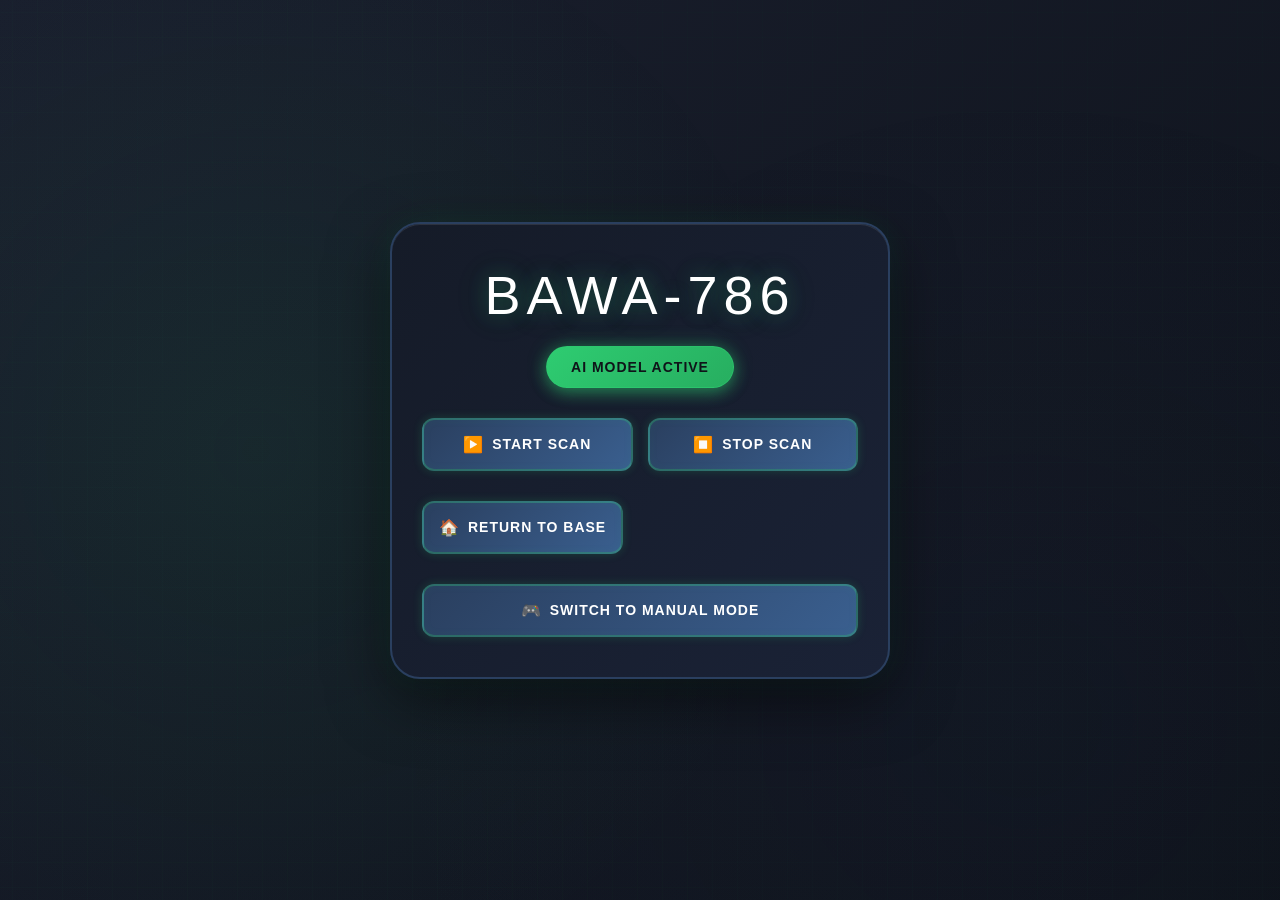
==== app/templates/autonomous.html @ b45887a3 "Restructured and added app files" ====
<!DOCTYPE html>
<html lang="en">
<head>
    <meta charset="UTF-8">
    <meta name="viewport" content="width=device-width, initial-scale=1.0">
    <title>BAWA-786 Autonomous Mode</title>
    <style>
        @keyframes fadeIn {
            from {
                opacity: 0;
                transform: translateY(20px);
            }
            to {
                opacity: 1;
                transform: translateY(0);
            }
        }

        @keyframes glow {
            0%, 100% {
                box-shadow: 0 0 20px rgba(46, 204, 113, 0.3);
            }
            50% {
                box-shadow: 0 0 30px rgba(46, 204, 113, 0.6);
            }
        }

        @keyframes buttonPulse {
            0% {
                transform: scale(1);
            }
            50% {
                transform: scale(1.02);
            }
            100% {
                transform: scale(1);
            }
        }

        @keyframes neonGlow {
            0%, 100% {
                text-shadow: 0 0 10px rgba(46, 204, 113, 0.5),
                            0 0 20px rgba(46, 204, 113, 0.3);
                box-shadow: 0 0 10px rgba(46, 204, 113, 0.4),
                           inset 0 0 10px rgba(46, 204, 113, 0.1);
            }
            50% {
                text-shadow: 0 0 20px rgba(46, 204, 113, 0.8),
                            0 0 30px rgba(46, 204, 113, 0.6);
                box-shadow: 0 0 20px rgba(46, 204, 113, 0.6),
                           inset 0 0 10px rgba(46, 204, 113, 0.2);
            }
        }

        @keyframes animatedBackground {
            0% {
                background-position: 0% 50%;
            }
            50% {
                background-position: 100% 50%;
            }
            100% {
                background-position: 0% 50%;
            }
        }

        @keyframes iconBounce {
            0%, 100% {
                transform: translateY(0);
            }
            50% {
                transform: translateY(-5px);
            }
        }

        * {
            margin: 0;
            padding: 0;
            box-sizing: border-box;
        }

        body {
            background: linear-gradient(-45deg, #0f1419, #1a1f2e, #0a0e14, #1a1f2e);
            background-size: 400% 400%;
            animation: animatedBackground 15s ease infinite;
            font-family: 'Segoe UI', Tahoma, Geneva, Verdana, sans-serif;
            color: #e0e0e0;
            min-height: 100vh;
            display: flex;
            justify-content: center;
            align-items: center;
            padding: 20px;
            position: relative;
            overflow-x: hidden;
        }

        body::before {
            content: '';
            position: fixed;
            top: 0;
            left: 0;
            width: 100%;
            height: 100%;
            background: radial-gradient(circle at 20% 50%, rgba(46, 204, 113, 0.08) 0%, transparent 50%),
                        radial-gradient(circle at 80% 80%, rgba(42, 63, 95, 0.08) 0%, transparent 50%);
            pointer-events: none;
            z-index: 0;
        }

        body::after {
            content: '';
            position: fixed;
            top: 0;
            left: 0;
            width: 100%;
            height: 100%;
            background-image: 
                linear-gradient(0deg, transparent 24%, rgba(46, 204, 113, 0.05) 25%, rgba(46, 204, 113, 0.05) 26%, transparent 27%, transparent 74%, rgba(46, 204, 113, 0.05) 75%, rgba(46, 204, 113, 0.05) 76%, transparent 77%, transparent),
                linear-gradient(90deg, transparent 24%, rgba(46, 204, 113, 0.05) 25%, rgba(46, 204, 113, 0.05) 26%, transparent 27%, transparent 74%, rgba(46, 204, 113, 0.05) 75%, rgba(46, 204, 113, 0.05) 76%, transparent 77%, transparent);
            background-size: 50px 50px;
            pointer-events: none;
            z-index: 0;
            opacity: 0.3;
        }

        .container {
            background: linear-gradient(135deg, #151b28 0%, #1a2236 100%);
            border: 2px solid #2a3f5f;
            border-radius: 30px;
            padding: 40px 30px;
            width: 100%;
            max-width: 500px;
            box-shadow: 0 20px 60px rgba(0, 0, 0, 0.5), 
                        inset 0 1px 0 rgba(255, 255, 255, 0.1),
                        0 0 30px rgba(46, 204, 113, 0.1);
            animation: fadeIn 0.8s ease-out;
            position: relative;
            backdrop-filter: blur(10px);
            z-index: 1;
        }

        .header {
            position: relative;
            text-align: center;
            margin-bottom: 30px;
            animation: fadeIn 1s ease-out 0.2s both;
        }

        .settings-icon {
            position: absolute;
            top: 0;
            right: 0;
            font-size: 24px;
            cursor: pointer;
            opacity: 0.7;
            transition: all 0.3s ease;
            animation: iconBounce 3s ease-in-out infinite;
        }

        .settings-icon:hover {
            opacity: 1;
            transform: rotate(90deg);
            animation: none;
        }

        .title {
            font-size: 54px;
            font-weight: 300;
            letter-spacing: 6px;
            color: #ffffff;
            margin-bottom: 20px;
            text-shadow: 0 0 20px rgba(46, 204, 113, 0.3),
                        0 0 40px rgba(46, 204, 113, 0.15);
            animation: neonGlow 2s ease-in-out infinite;
        }

        .status-badge {
            background: linear-gradient(135deg, #2ecc71 0%, #27ae60 100%);
            color: #0f1419;
            padding: 12px 24px;
            border-radius: 25px;
            display: inline-block;
            font-weight: 700;
            font-size: 14px;
            letter-spacing: 1px;
            box-shadow: 0 5px 15px rgba(46, 204, 113, 0.4),
                       0 0 20px rgba(46, 204, 113, 0.3);
            animation: glow 3s ease-in-out infinite;
            border: 1px solid rgba(46, 204, 113, 0.6);
        }

        .button-group {
            display: grid;
            grid-template-columns: 1fr 1fr;
            gap: 15px;
            margin: 30px 0;
            animation: fadeIn 1s ease-out 0.4s both;
        }

        .btn {
            padding: 15px;
            border: none;
            border-radius: 12px;
            font-size: 14px;
            font-weight: 600;
            letter-spacing: 1px;
            cursor: pointer;
            transition: all 0.4s cubic-bezier(0.175, 0.885, 0.32, 1.275);
            text-transform: uppercase;
            position: relative;
            overflow: hidden;
            display: flex;
            align-items: center;
            justify-content: center;
            gap: 8px;
        }

        .btn::before {
            content: '';
            position: absolute;
            top: 50%;
            left: 50%;
            width: 0;
            height: 0;
            border-radius: 50%;
            background: rgba(255, 255, 255, 0.2);
            transform: translate(-50%, -50%);
            transition: width 0.6s, height 0.6s;
        }

        .btn:active::before {
            width: 300px;
            height: 300px;
        }

        .btn-secondary {
            background: linear-gradient(135deg, #2a3f5f 0%, #3a5f8f 100%);
            color: #ffffff;
            border: 2px solid rgba(46, 204, 113, 0.3);
            box-shadow: 0 0 10px rgba(46, 204, 113, 0.2),
                       inset 0 0 10px rgba(46, 204, 113, 0.05);
        }

        .btn-secondary:hover {
            background: linear-gradient(135deg, #3a5f8f 0%, #4a7faf 100%);
            transform: translateY(-3px);
            box-shadow: 0 10px 25px rgba(46, 204, 113, 0.3),
                       0 0 20px rgba(46, 204, 113, 0.4),
                       inset 0 0 10px rgba(46, 204, 113, 0.1);
            border-color: rgba(46, 204, 113, 0.8);
        }

        .btn-secondary:active {
            transform: translateY(-1px);
            animation: buttonPulse 0.3s ease;
        }

        .btn-danger {
            background: linear-gradient(135deg, #c0392b 0%, #e74c3c 100%);
            color: #ffffff;
            padding: 18px;
            font-size: 16px;
            margin: 15px 0;
            border: 2px solid rgba(231, 76, 60, 0.3);
            box-shadow: 0 0 10px rgba(231, 76, 60, 0.2),
                       inset 0 0 10px rgba(231, 76, 60, 0.05);
        }

        .btn-danger:hover {
            background: linear-gradient(135deg, #e74c3c 0%, #ec7063 100%);
            transform: translateY(-3px);
            box-shadow: 0 10px 30px rgba(231, 76, 60, 0.4),
                       0 0 25px rgba(231, 76, 60, 0.5),
                       inset 0 0 10px rgba(231, 76, 60, 0.15);
            border-color: rgba(231, 76, 60, 0.8);
        }

        .btn-danger:active {
            transform: translateY(-1px);
            animation: buttonPulse 0.3s ease;
        }

        .button-bottom {
            display: grid;
            grid-template-columns: 1fr;
            gap: 15px;
            margin-top: 30px;
            animation: fadeIn 1s ease-out 0.6s both;
        }

        .btn-manual {
            background: linear-gradient(135deg, #2a3f5f 0%, #3a5f8f 100%);
            color: #ffffff;
            padding: 15px;
            border: 2px solid rgba(46, 204, 113, 0.3);
            box-shadow: 0 0 10px rgba(46, 204, 113, 0.2),
                       inset 0 0 10px rgba(46, 204, 113, 0.05);
        }

        .btn-manual:hover {
            background: linear-gradient(135deg, #3a5f8f 0%, #4a7faf 100%);
            transform: translateY(-3px);
            box-shadow: 0 10px 25px rgba(46, 204, 113, 0.3),
                       0 0 20px rgba(46, 204, 113, 0.4),
                       inset 0 0 10px rgba(46, 204, 113, 0.1);
            border-color: rgba(46, 204, 113, 0.8);
        }

        .btn-manual:active {
            transform: translateY(-1px);
            animation: buttonPulse 0.3s ease;
        }

        .icon {
            font-size: 16px;
            display: inline-block;
            animation: iconBounce 2s ease-in-out infinite;
        }

        .btn:hover .icon {
            animation: iconBounce 0.6s ease-in-out infinite;
        }
    </style>
</head>
<body>
    <div class="container">
        <!-- Header -->
        <div class="header">
            <!-- <div class="settings-icon">⚙️</div> -->
            <div class="title">BAWA-786</div>
            <div class="status-badge">AI MODEL ACTIVE</div>
        </div>

        <!-- Control Buttons -->
        <div class="button-group">
            <button class="btn btn-secondary" id="startBtn"><span class="icon">▶️</span> START SCAN</button>
            <button class="btn btn-secondary" id="stopBtn"><span class="icon">⏹️</span> STOP SCAN</button>
        </div>

        <!-- Emergency Stop -->
        <button class="btn btn-secondary" id="emergencyBtn"><span class="icon">🏠</span> RETURN TO BASE</button>

        <!-- Bottom Buttons -->
        <div class="button-bottom">
            <button class="btn btn-manual" id="manualBtn"><span class="icon">🎮</span> SWITCH TO MANUAL MODE</button>
        </div>
    </div>

    <script>
        document.getElementById('startBtn').addEventListener('click', () => {
            fetch('/start_scan').then(r => r.json()).then(d => console.log(d));
        });

        document.getElementById('stopBtn').addEventListener('click', () => {
            fetch('/stop_scan').then(r => r.json()).then(d => console.log(d));
        });

        document.getElementById('emergencyBtn').addEventListener('click', () => {
            fetch('/return_to_base').then(r => r.json()).then(d => console.log(d));
        });

        document.getElementById('manualBtn').addEventListener('click', () => {
            window.location.href = '/';
        });
    </script>
</body>
</html>
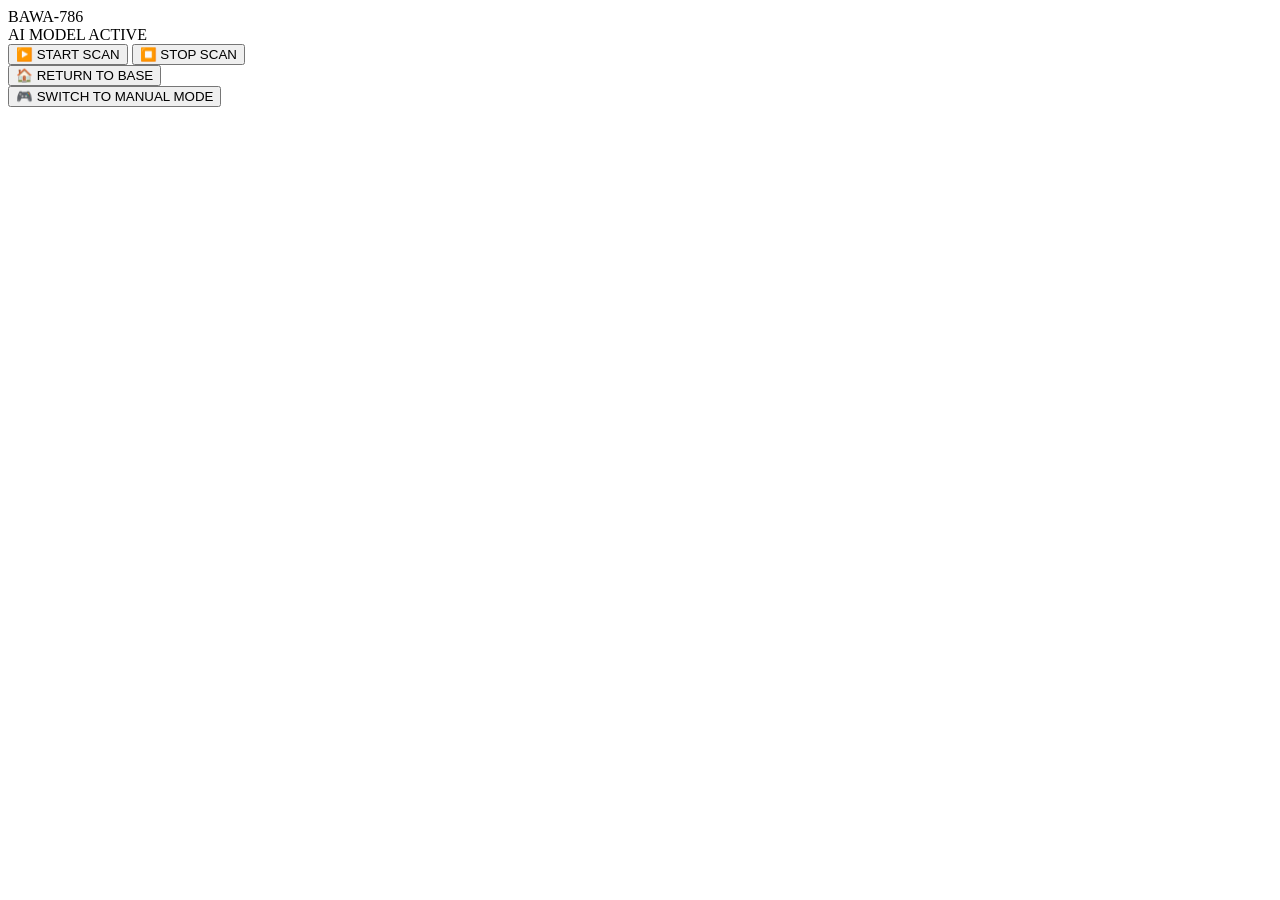
==== commit b394591b: "Added html and css files plus the image of desired display screen" ====
--- a/app/templates/autonomous.html
+++ b/app/templates/autonomous.html
@@ -4,323 +4,7 @@
     <meta charset="UTF-8">
     <meta name="viewport" content="width=device-width, initial-scale=1.0">
     <title>BAWA-786 Autonomous Mode</title>
-    <style>
-        @keyframes fadeIn {
-            from {
-                opacity: 0;
-                transform: translateY(20px);
-            }
-            to {
-                opacity: 1;
-                transform: translateY(0);
-            }
-        }
-
-        @keyframes glow {
-            0%, 100% {
-                box-shadow: 0 0 20px rgba(46, 204, 113, 0.3);
-            }
-            50% {
-                box-shadow: 0 0 30px rgba(46, 204, 113, 0.6);
-            }
-        }
-
-        @keyframes buttonPulse {
-            0% {
-                transform: scale(1);
-            }
-            50% {
-                transform: scale(1.02);
-            }
-            100% {
-                transform: scale(1);
-            }
-        }
-
-        @keyframes neonGlow {
-            0%, 100% {
-                text-shadow: 0 0 10px rgba(46, 204, 113, 0.5),
-                            0 0 20px rgba(46, 204, 113, 0.3);
-                box-shadow: 0 0 10px rgba(46, 204, 113, 0.4),
-                           inset 0 0 10px rgba(46, 204, 113, 0.1);
-            }
-            50% {
-                text-shadow: 0 0 20px rgba(46, 204, 113, 0.8),
-                            0 0 30px rgba(46, 204, 113, 0.6);
-                box-shadow: 0 0 20px rgba(46, 204, 113, 0.6),
-                           inset 0 0 10px rgba(46, 204, 113, 0.2);
-            }
-        }
-
-        @keyframes animatedBackground {
-            0% {
-                background-position: 0% 50%;
-            }
-            50% {
-                background-position: 100% 50%;
-            }
-            100% {
-                background-position: 0% 50%;
-            }
-        }
-
-        @keyframes iconBounce {
-            0%, 100% {
-                transform: translateY(0);
-            }
-            50% {
-                transform: translateY(-5px);
-            }
-        }
-
-        * {
-            margin: 0;
-            padding: 0;
-            box-sizing: border-box;
-        }
-
-        body {
-            background: linear-gradient(-45deg, #0f1419, #1a1f2e, #0a0e14, #1a1f2e);
-            background-size: 400% 400%;
-            animation: animatedBackground 15s ease infinite;
-            font-family: 'Segoe UI', Tahoma, Geneva, Verdana, sans-serif;
-            color: #e0e0e0;
-            min-height: 100vh;
-            display: flex;
-            justify-content: center;
-            align-items: center;
-            padding: 20px;
-            position: relative;
-            overflow-x: hidden;
-        }
-
-        body::before {
-            content: '';
-            position: fixed;
-            top: 0;
-            left: 0;
-            width: 100%;
-            height: 100%;
-            background: radial-gradient(circle at 20% 50%, rgba(46, 204, 113, 0.08) 0%, transparent 50%),
-                        radial-gradient(circle at 80% 80%, rgba(42, 63, 95, 0.08) 0%, transparent 50%);
-            pointer-events: none;
-            z-index: 0;
-        }
-
-        body::after {
-            content: '';
-            position: fixed;
-            top: 0;
-            left: 0;
-            width: 100%;
-            height: 100%;
-            background-image: 
-                linear-gradient(0deg, transparent 24%, rgba(46, 204, 113, 0.05) 25%, rgba(46, 204, 113, 0.05) 26%, transparent 27%, transparent 74%, rgba(46, 204, 113, 0.05) 75%, rgba(46, 204, 113, 0.05) 76%, transparent 77%, transparent),
-                linear-gradient(90deg, transparent 24%, rgba(46, 204, 113, 0.05) 25%, rgba(46, 204, 113, 0.05) 26%, transparent 27%, transparent 74%, rgba(46, 204, 113, 0.05) 75%, rgba(46, 204, 113, 0.05) 76%, transparent 77%, transparent);
-            background-size: 50px 50px;
-            pointer-events: none;
-            z-index: 0;
-            opacity: 0.3;
-        }
-
-        .container {
-            background: linear-gradient(135deg, #151b28 0%, #1a2236 100%);
-            border: 2px solid #2a3f5f;
-            border-radius: 30px;
-            padding: 40px 30px;
-            width: 100%;
-            max-width: 500px;
-            box-shadow: 0 20px 60px rgba(0, 0, 0, 0.5), 
-                        inset 0 1px 0 rgba(255, 255, 255, 0.1),
-                        0 0 30px rgba(46, 204, 113, 0.1);
-            animation: fadeIn 0.8s ease-out;
-            position: relative;
-            backdrop-filter: blur(10px);
-            z-index: 1;
-        }
-
-        .header {
-            position: relative;
-            text-align: center;
-            margin-bottom: 30px;
-            animation: fadeIn 1s ease-out 0.2s both;
-        }
-
-        .settings-icon {
-            position: absolute;
-            top: 0;
-            right: 0;
-            font-size: 24px;
-            cursor: pointer;
-            opacity: 0.7;
-            transition: all 0.3s ease;
-            animation: iconBounce 3s ease-in-out infinite;
-        }
-
-        .settings-icon:hover {
-            opacity: 1;
-            transform: rotate(90deg);
-            animation: none;
-        }
-
-        .title {
-            font-size: 54px;
-            font-weight: 300;
-            letter-spacing: 6px;
-            color: #ffffff;
-            margin-bottom: 20px;
-            text-shadow: 0 0 20px rgba(46, 204, 113, 0.3),
-                        0 0 40px rgba(46, 204, 113, 0.15);
-            animation: neonGlow 2s ease-in-out infinite;
-        }
-
-        .status-badge {
-            background: linear-gradient(135deg, #2ecc71 0%, #27ae60 100%);
-            color: #0f1419;
-            padding: 12px 24px;
-            border-radius: 25px;
-            display: inline-block;
-            font-weight: 700;
-            font-size: 14px;
-            letter-spacing: 1px;
-            box-shadow: 0 5px 15px rgba(46, 204, 113, 0.4),
-                       0 0 20px rgba(46, 204, 113, 0.3);
-            animation: glow 3s ease-in-out infinite;
-            border: 1px solid rgba(46, 204, 113, 0.6);
-        }
-
-        .button-group {
-            display: grid;
-            grid-template-columns: 1fr 1fr;
-            gap: 15px;
-            margin: 30px 0;
-            animation: fadeIn 1s ease-out 0.4s both;
-        }
-
-        .btn {
-            padding: 15px;
-            border: none;
-            border-radius: 12px;
-            font-size: 14px;
-            font-weight: 600;
-            letter-spacing: 1px;
-            cursor: pointer;
-            transition: all 0.4s cubic-bezier(0.175, 0.885, 0.32, 1.275);
-            text-transform: uppercase;
-            position: relative;
-            overflow: hidden;
-            display: flex;
-            align-items: center;
-            justify-content: center;
-            gap: 8px;
-        }
-
-        .btn::before {
-            content: '';
-            position: absolute;
-            top: 50%;
-            left: 50%;
-            width: 0;
-            height: 0;
-            border-radius: 50%;
-            background: rgba(255, 255, 255, 0.2);
-            transform: translate(-50%, -50%);
-            transition: width 0.6s, height 0.6s;
-        }
-
-        .btn:active::before {
-            width: 300px;
-            height: 300px;
-        }
-
-        .btn-secondary {
-            background: linear-gradient(135deg, #2a3f5f 0%, #3a5f8f 100%);
-            color: #ffffff;
-            border: 2px solid rgba(46, 204, 113, 0.3);
-            box-shadow: 0 0 10px rgba(46, 204, 113, 0.2),
-                       inset 0 0 10px rgba(46, 204, 113, 0.05);
-        }
-
-        .btn-secondary:hover {
-            background: linear-gradient(135deg, #3a5f8f 0%, #4a7faf 100%);
-            transform: translateY(-3px);
-            box-shadow: 0 10px 25px rgba(46, 204, 113, 0.3),
-                       0 0 20px rgba(46, 204, 113, 0.4),
-                       inset 0 0 10px rgba(46, 204, 113, 0.1);
-            border-color: rgba(46, 204, 113, 0.8);
-        }
-
-        .btn-secondary:active {
-            transform: translateY(-1px);
-            animation: buttonPulse 0.3s ease;
-        }
-
-        .btn-danger {
-            background: linear-gradient(135deg, #c0392b 0%, #e74c3c 100%);
-            color: #ffffff;
-            padding: 18px;
-            font-size: 16px;
-            margin: 15px 0;
-            border: 2px solid rgba(231, 76, 60, 0.3);
-            box-shadow: 0 0 10px rgba(231, 76, 60, 0.2),
-                       inset 0 0 10px rgba(231, 76, 60, 0.05);
-        }
-
-        .btn-danger:hover {
-            background: linear-gradient(135deg, #e74c3c 0%, #ec7063 100%);
-            transform: translateY(-3px);
-            box-shadow: 0 10px 30px rgba(231, 76, 60, 0.4),
-                       0 0 25px rgba(231, 76, 60, 0.5),
-                       inset 0 0 10px rgba(231, 76, 60, 0.15);
-            border-color: rgba(231, 76, 60, 0.8);
-        }
-
-        .btn-danger:active {
-            transform: translateY(-1px);
-            animation: buttonPulse 0.3s ease;
-        }
-
-        .button-bottom {
-            display: grid;
-            grid-template-columns: 1fr;
-            gap: 15px;
-            margin-top: 30px;
-            animation: fadeIn 1s ease-out 0.6s both;
-        }
-
-        .btn-manual {
-            background: linear-gradient(135deg, #2a3f5f 0%, #3a5f8f 100%);
-            color: #ffffff;
-            padding: 15px;
-            border: 2px solid rgba(46, 204, 113, 0.3);
-            box-shadow: 0 0 10px rgba(46, 204, 113, 0.2),
-                       inset 0 0 10px rgba(46, 204, 113, 0.05);
-        }
-
-        .btn-manual:hover {
-            background: linear-gradient(135deg, #3a5f8f 0%, #4a7faf 100%);
-            transform: translateY(-3px);
-            box-shadow: 0 10px 25px rgba(46, 204, 113, 0.3),
-                       0 0 20px rgba(46, 204, 113, 0.4),
-                       inset 0 0 10px rgba(46, 204, 113, 0.1);
-            border-color: rgba(46, 204, 113, 0.8);
-        }
-
-        .btn-manual:active {
-            transform: translateY(-1px);
-            animation: buttonPulse 0.3s ease;
-        }
-
-        .icon {
-            font-size: 16px;
-            display: inline-block;
-            animation: iconBounce 2s ease-in-out infinite;
-        }
-
-        .btn:hover .icon {
-            animation: iconBounce 0.6s ease-in-out infinite;
-        }
-    </style>
+    <link rel="stylesheet" href="/static/autonomous.css">
 </head>
 <body>
     <div class="container">
@@ -360,8 +44,14 @@
         });
 
         document.getElementById('manualBtn').addEventListener('click', () => {
-            window.location.href = '/';
+            goToManualMode();
         });
+
+        function goToManualMode() {
+            const path = window.location.pathname.toLowerCase();
+            const isTemplatePreview = path.includes('/templates/') || path.endsWith('.html');
+            window.location.href = isTemplatePreview ? './index.html' : '/';
+        }
     </script>
 </body>
 </html>
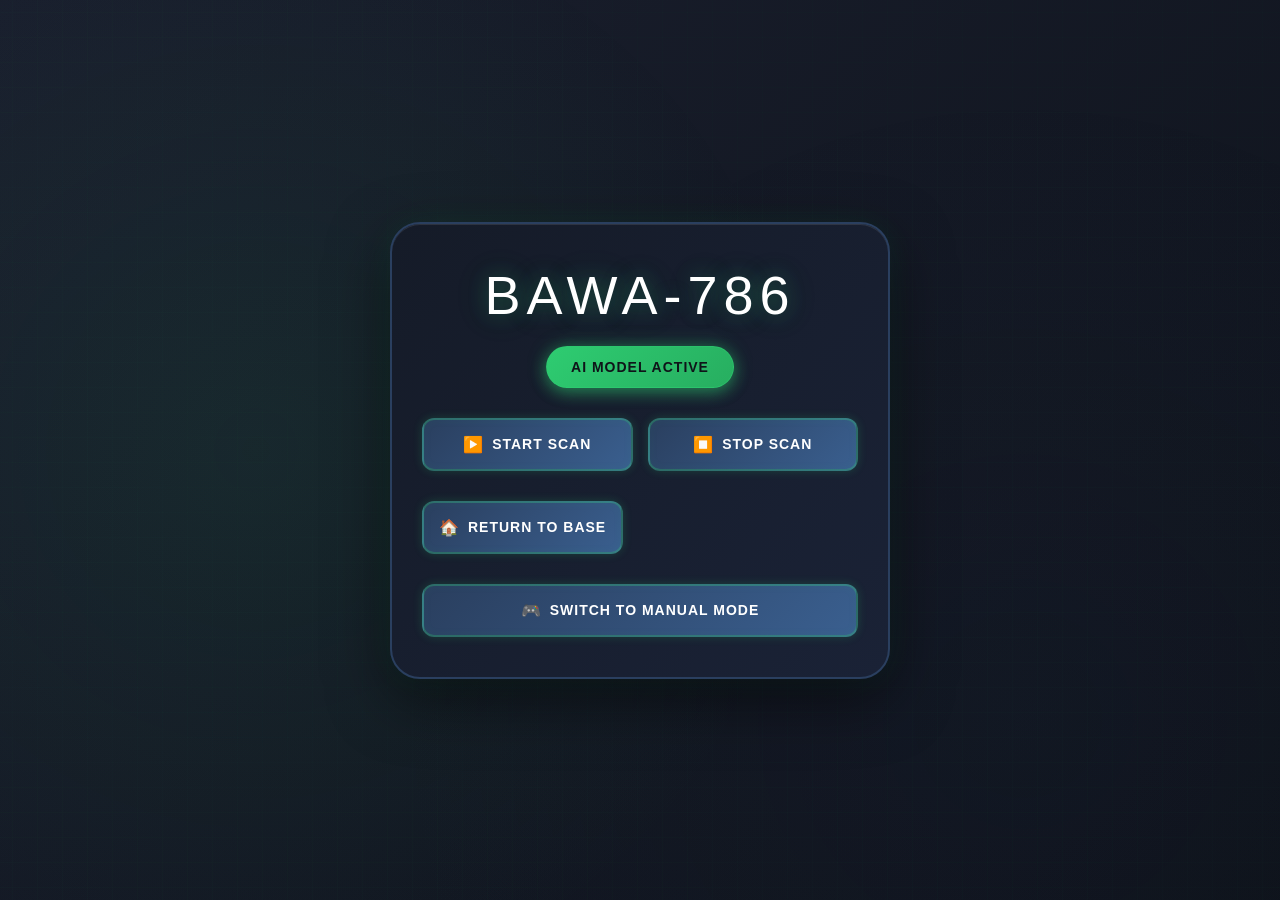
==== commit fb2357ae: "updated html files" ====
--- a/app/templates/autonomous.html
+++ b/app/templates/autonomous.html
@@ -4,7 +4,7 @@
     <meta charset="UTF-8">
     <meta name="viewport" content="width=device-width, initial-scale=1.0">
     <title>BAWA-786 Autonomous Mode</title>
-    <link rel="stylesheet" href="/static/autonomous.css">
+    <link rel="stylesheet" href="../static/autonomous.css">
 </head>
 <body>
     <div class="container">
--- a/app/static/autonomous.css
+++ b/app/static/autonomous.css
@@ -0,0 +1,315 @@
+@keyframes fadeIn {
+    from {
+        opacity: 0;
+        transform: translateY(20px);
+    }
+    to {
+        opacity: 1;
+        transform: translateY(0);
+    }
+}
+
+@keyframes glow {
+    0%, 100% {
+        box-shadow: 0 0 20px rgba(46, 204, 113, 0.3);
+    }
+    50% {
+        box-shadow: 0 0 30px rgba(46, 204, 113, 0.6);
+    }
+}
+
+@keyframes buttonPulse {
+    0% {
+        transform: scale(1);
+    }
+    50% {
+        transform: scale(1.02);
+    }
+    100% {
+        transform: scale(1);
+    }
+}
+
+@keyframes neonGlow {
+    0%, 100% {
+        text-shadow: 0 0 10px rgba(46, 204, 113, 0.5),
+                    0 0 20px rgba(46, 204, 113, 0.3);
+        box-shadow: 0 0 10px rgba(46, 204, 113, 0.4),
+                   inset 0 0 10px rgba(46, 204, 113, 0.1);
+    }
+    50% {
+        text-shadow: 0 0 20px rgba(46, 204, 113, 0.8),
+                    0 0 30px rgba(46, 204, 113, 0.6);
+        box-shadow: 0 0 20px rgba(46, 204, 113, 0.6),
+                   inset 0 0 10px rgba(46, 204, 113, 0.2);
+    }
+}
+
+@keyframes animatedBackground {
+    0% {
+        background-position: 0% 50%;
+    }
+    50% {
+        background-position: 100% 50%;
+    }
+    100% {
+        background-position: 0% 50%;
+    }
+}
+
+@keyframes iconBounce {
+    0%, 100% {
+        transform: translateY(0);
+    }
+    50% {
+        transform: translateY(-5px);
+    }
+}
+
+* {
+    margin: 0;
+    padding: 0;
+    box-sizing: border-box;
+}
+
+body {
+    background: linear-gradient(-45deg, #0f1419, #1a1f2e, #0a0e14, #1a1f2e);
+    background-size: 400% 400%;
+    animation: animatedBackground 15s ease infinite;
+    font-family: 'Segoe UI', Tahoma, Geneva, Verdana, sans-serif;
+    color: #e0e0e0;
+    min-height: 100vh;
+    display: flex;
+    justify-content: center;
+    align-items: center;
+    padding: 20px;
+    position: relative;
+    overflow-x: hidden;
+}
+
+body::before {
+    content: '';
+    position: fixed;
+    top: 0;
+    left: 0;
+    width: 100%;
+    height: 100%;
+    background: radial-gradient(circle at 20% 50%, rgba(46, 204, 113, 0.08) 0%, transparent 50%),
+                radial-gradient(circle at 80% 80%, rgba(42, 63, 95, 0.08) 0%, transparent 50%);
+    pointer-events: none;
+    z-index: 0;
+}
+
+body::after {
+    content: '';
+    position: fixed;
+    top: 0;
+    left: 0;
+    width: 100%;
+    height: 100%;
+    background-image: 
+        linear-gradient(0deg, transparent 24%, rgba(46, 204, 113, 0.05) 25%, rgba(46, 204, 113, 0.05) 26%, transparent 27%, transparent 74%, rgba(46, 204, 113, 0.05) 75%, rgba(46, 204, 113, 0.05) 76%, transparent 77%, transparent),
+        linear-gradient(90deg, transparent 24%, rgba(46, 204, 113, 0.05) 25%, rgba(46, 204, 113, 0.05) 26%, transparent 27%, transparent 74%, rgba(46, 204, 113, 0.05) 75%, rgba(46, 204, 113, 0.05) 76%, transparent 77%, transparent);
+    background-size: 50px 50px;
+    pointer-events: none;
+    z-index: 0;
+    opacity: 0.3;
+}
+
+.container {
+    background: linear-gradient(135deg, #151b28 0%, #1a2236 100%);
+    border: 2px solid #2a3f5f;
+    border-radius: 30px;
+    padding: 40px 30px;
+    width: 100%;
+    max-width: 500px;
+    box-shadow: 0 20px 60px rgba(0, 0, 0, 0.5), 
+                inset 0 1px 0 rgba(255, 255, 255, 0.1),
+                0 0 30px rgba(46, 204, 113, 0.1);
+    animation: fadeIn 0.8s ease-out;
+    position: relative;
+    backdrop-filter: blur(10px);
+    z-index: 1;
+}
+
+.header {
+    position: relative;
+    text-align: center;
+    margin-bottom: 30px;
+    animation: fadeIn 1s ease-out 0.2s both;
+}
+
+.settings-icon {
+    position: absolute;
+    top: 0;
+    right: 0;
+    font-size: 24px;
+    cursor: pointer;
+    opacity: 0.7;
+    transition: all 0.3s ease;
+    animation: iconBounce 3s ease-in-out infinite;
+}
+
+.settings-icon:hover {
+    opacity: 1;
+    transform: rotate(90deg);
+    animation: none;
+}
+
+.title {
+    font-size: 54px;
+    font-weight: 300;
+    letter-spacing: 6px;
+    color: #ffffff;
+    margin-bottom: 20px;
+    text-shadow: 0 0 20px rgba(46, 204, 113, 0.3),
+                0 0 40px rgba(46, 204, 113, 0.15);
+    animation: neonGlow 2s ease-in-out infinite;
+}
+
+.status-badge {
+    background: linear-gradient(135deg, #2ecc71 0%, #27ae60 100%);
+    color: #0f1419;
+    padding: 12px 24px;
+    border-radius: 25px;
+    display: inline-block;
+    font-weight: 700;
+    font-size: 14px;
+    letter-spacing: 1px;
+    box-shadow: 0 5px 15px rgba(46, 204, 113, 0.4),
+               0 0 20px rgba(46, 204, 113, 0.3);
+    animation: glow 3s ease-in-out infinite;
+    border: 1px solid rgba(46, 204, 113, 0.6);
+}
+
+.button-group {
+    display: grid;
+    grid-template-columns: 1fr 1fr;
+    gap: 15px;
+    margin: 30px 0;
+    animation: fadeIn 1s ease-out 0.4s both;
+}
+
+.btn {
+    padding: 15px;
+    border: none;
+    border-radius: 12px;
+    font-size: 14px;
+    font-weight: 600;
+    letter-spacing: 1px;
+    cursor: pointer;
+    transition: all 0.4s cubic-bezier(0.175, 0.885, 0.32, 1.275);
+    text-transform: uppercase;
+    position: relative;
+    overflow: hidden;
+    display: flex;
+    align-items: center;
+    justify-content: center;
+    gap: 8px;
+}
+
+.btn::before {
+    content: '';
+    position: absolute;
+    top: 50%;
+    left: 50%;
+    width: 0;
+    height: 0;
+    border-radius: 50%;
+    background: rgba(255, 255, 255, 0.2);
+    transform: translate(-50%, -50%);
+    transition: width 0.6s, height 0.6s;
+}
+
+.btn:active::before {
+    width: 300px;
+    height: 300px;
+}
+
+.btn-secondary {
+    background: linear-gradient(135deg, #2a3f5f 0%, #3a5f8f 100%);
+    color: #ffffff;
+    border: 2px solid rgba(46, 204, 113, 0.3);
+    box-shadow: 0 0 10px rgba(46, 204, 113, 0.2),
+               inset 0 0 10px rgba(46, 204, 113, 0.05);
+}
+
+.btn-secondary:hover {
+    background: linear-gradient(135deg, #3a5f8f 0%, #4a7faf 100%);
+    transform: translateY(-3px);
+    box-shadow: 0 10px 25px rgba(46, 204, 113, 0.3),
+               0 0 20px rgba(46, 204, 113, 0.4),
+               inset 0 0 10px rgba(46, 204, 113, 0.1);
+    border-color: rgba(46, 204, 113, 0.8);
+}
+
+.btn-secondary:active {
+    transform: translateY(-1px);
+    animation: buttonPulse 0.3s ease;
+}
+
+.btn-danger {
+    background: linear-gradient(135deg, #c0392b 0%, #e74c3c 100%);
+    color: #ffffff;
+    padding: 18px;
+    font-size: 16px;
+    margin: 15px 0;
+    border: 2px solid rgba(231, 76, 60, 0.3);
+    box-shadow: 0 0 10px rgba(231, 76, 60, 0.2),
+               inset 0 0 10px rgba(231, 76, 60, 0.05);
+}
+
+.btn-danger:hover {
+    background: linear-gradient(135deg, #e74c3c 0%, #ec7063 100%);
+    transform: translateY(-3px);
+    box-shadow: 0 10px 30px rgba(231, 76, 60, 0.4),
+               0 0 25px rgba(231, 76, 60, 0.5),
+               inset 0 0 10px rgba(231, 76, 60, 0.15);
+    border-color: rgba(231, 76, 60, 0.8);
+}
+
+.btn-danger:active {
+    transform: translateY(-1px);
+    animation: buttonPulse 0.3s ease;
+}
+
+.button-bottom {
+    display: grid;
+    grid-template-columns: 1fr;
+    gap: 15px;
+    margin-top: 30px;
+    animation: fadeIn 1s ease-out 0.6s both;
+}
+
+.btn-manual {
+    background: linear-gradient(135deg, #2a3f5f 0%, #3a5f8f 100%);
+    color: #ffffff;
+    padding: 15px;
+    border: 2px solid rgba(46, 204, 113, 0.3);
+    box-shadow: 0 0 10px rgba(46, 204, 113, 0.2),
+               inset 0 0 10px rgba(46, 204, 113, 0.05);
+}
+
+.btn-manual:hover {
+    background: linear-gradient(135deg, #3a5f8f 0%, #4a7faf 100%);
+    transform: translateY(-3px);
+    box-shadow: 0 10px 25px rgba(46, 204, 113, 0.3),
+               0 0 20px rgba(46, 204, 113, 0.4),
+               inset 0 0 10px rgba(46, 204, 113, 0.1);
+    border-color: rgba(46, 204, 113, 0.8);
+}
+
+.btn-manual:active {
+    transform: translateY(-1px);
+    animation: buttonPulse 0.3s ease;
+}
+
+.icon {
+    font-size: 16px;
+    display: inline-block;
+    animation: iconBounce 2s ease-in-out infinite;
+}
+
+.btn:hover .icon {
+    animation: iconBounce 0.6s ease-in-out infinite;
+}
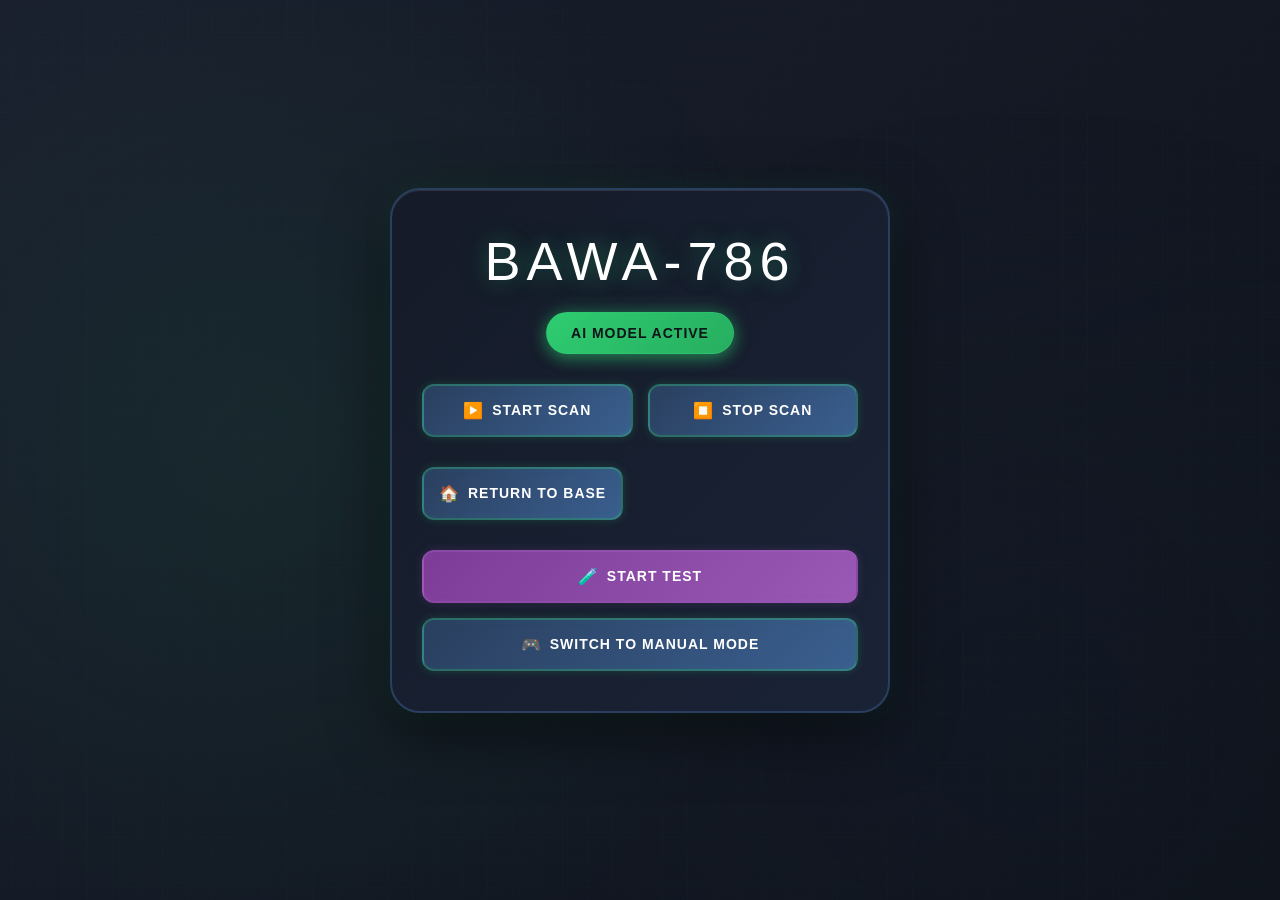
==== commit bfbeb2e0: "Updates autonomous page" ====
--- a/app/templates/autonomous.html
+++ b/app/templates/autonomous.html
@@ -21,11 +21,15 @@
             <button class="btn btn-secondary" id="stopBtn"><span class="icon">⏹️</span> STOP SCAN</button>
         </div>
 
+        <!-- Scan Status Message -->
+        <div id="scanStatus" class="scan-status" style="display:none;">🔍 Searching for rust...</div>
+
         <!-- Emergency Stop -->
         <button class="btn btn-secondary" id="emergencyBtn"><span class="icon">🏠</span> RETURN TO BASE</button>
 
         <!-- Bottom Buttons -->
         <div class="button-bottom">
+            <button class="btn btn-test" id="testBtn"><span class="icon">🧪</span> START TEST</button>
             <button class="btn btn-manual" id="manualBtn"><span class="icon">🎮</span> SWITCH TO MANUAL MODE</button>
         </div>
     </div>
@@ -33,14 +37,22 @@
     <script>
         document.getElementById('startBtn').addEventListener('click', () => {
             fetch('/start_scan').then(r => r.json()).then(d => console.log(d));
+            document.getElementById('scanStatus').style.display = 'block';
         });
 
         document.getElementById('stopBtn').addEventListener('click', () => {
             fetch('/stop_scan').then(r => r.json()).then(d => console.log(d));
+            document.getElementById('scanStatus').style.display = 'none';
+        });
+
+        document.getElementById('testBtn').addEventListener('click', () => {
+            // Start test logic to be implemented
+            console.log('Start test clicked');
         });
 
         document.getElementById('emergencyBtn').addEventListener('click', () => {
             fetch('/return_to_base').then(r => r.json()).then(d => console.log(d));
+            document.getElementById('scanStatus').style.display = 'none';
         });
 
         document.getElementById('manualBtn').addEventListener('click', () => {
--- a/app/static/autonomous.css
+++ b/app/static/autonomous.css
@@ -313,3 +313,45 @@
 .btn:hover .icon {
     animation: iconBounce 0.6s ease-in-out infinite;
 }
+
+.scan-status {
+    text-align: center;
+    font-size: 15px;
+    font-weight: 600;
+    letter-spacing: 1px;
+    color: #2ecc71;
+    margin: -10px 0 20px 0;
+    padding: 10px 20px;
+    border-radius: 10px;
+    background: rgba(46, 204, 113, 0.08);
+    border: 1px solid rgba(46, 204, 113, 0.25);
+    animation: scanPulse 1.5s ease-in-out infinite;
+}
+
+@keyframes scanPulse {
+    0%, 100% { opacity: 1; }
+    50%       { opacity: 0.5; }
+}
+
+.btn-test {
+    background: linear-gradient(135deg, #7d3c98 0%, #9b59b6 100%);
+    color: #ffffff;
+    padding: 15px;
+    border: 2px solid rgba(155, 89, 182, 0.4);
+    box-shadow: 0 0 10px rgba(155, 89, 182, 0.2),
+               inset 0 0 10px rgba(155, 89, 182, 0.05);
+}
+
+.btn-test:hover {
+    background: linear-gradient(135deg, #9b59b6 0%, #bb8cd8 100%);
+    transform: translateY(-3px);
+    box-shadow: 0 10px 25px rgba(155, 89, 182, 0.4),
+               0 0 20px rgba(155, 89, 182, 0.5),
+               inset 0 0 10px rgba(155, 89, 182, 0.1);
+    border-color: rgba(155, 89, 182, 0.9);
+}
+
+.btn-test:active {
+    transform: translateY(-1px);
+    animation: buttonPulse 0.3s ease;
+}
